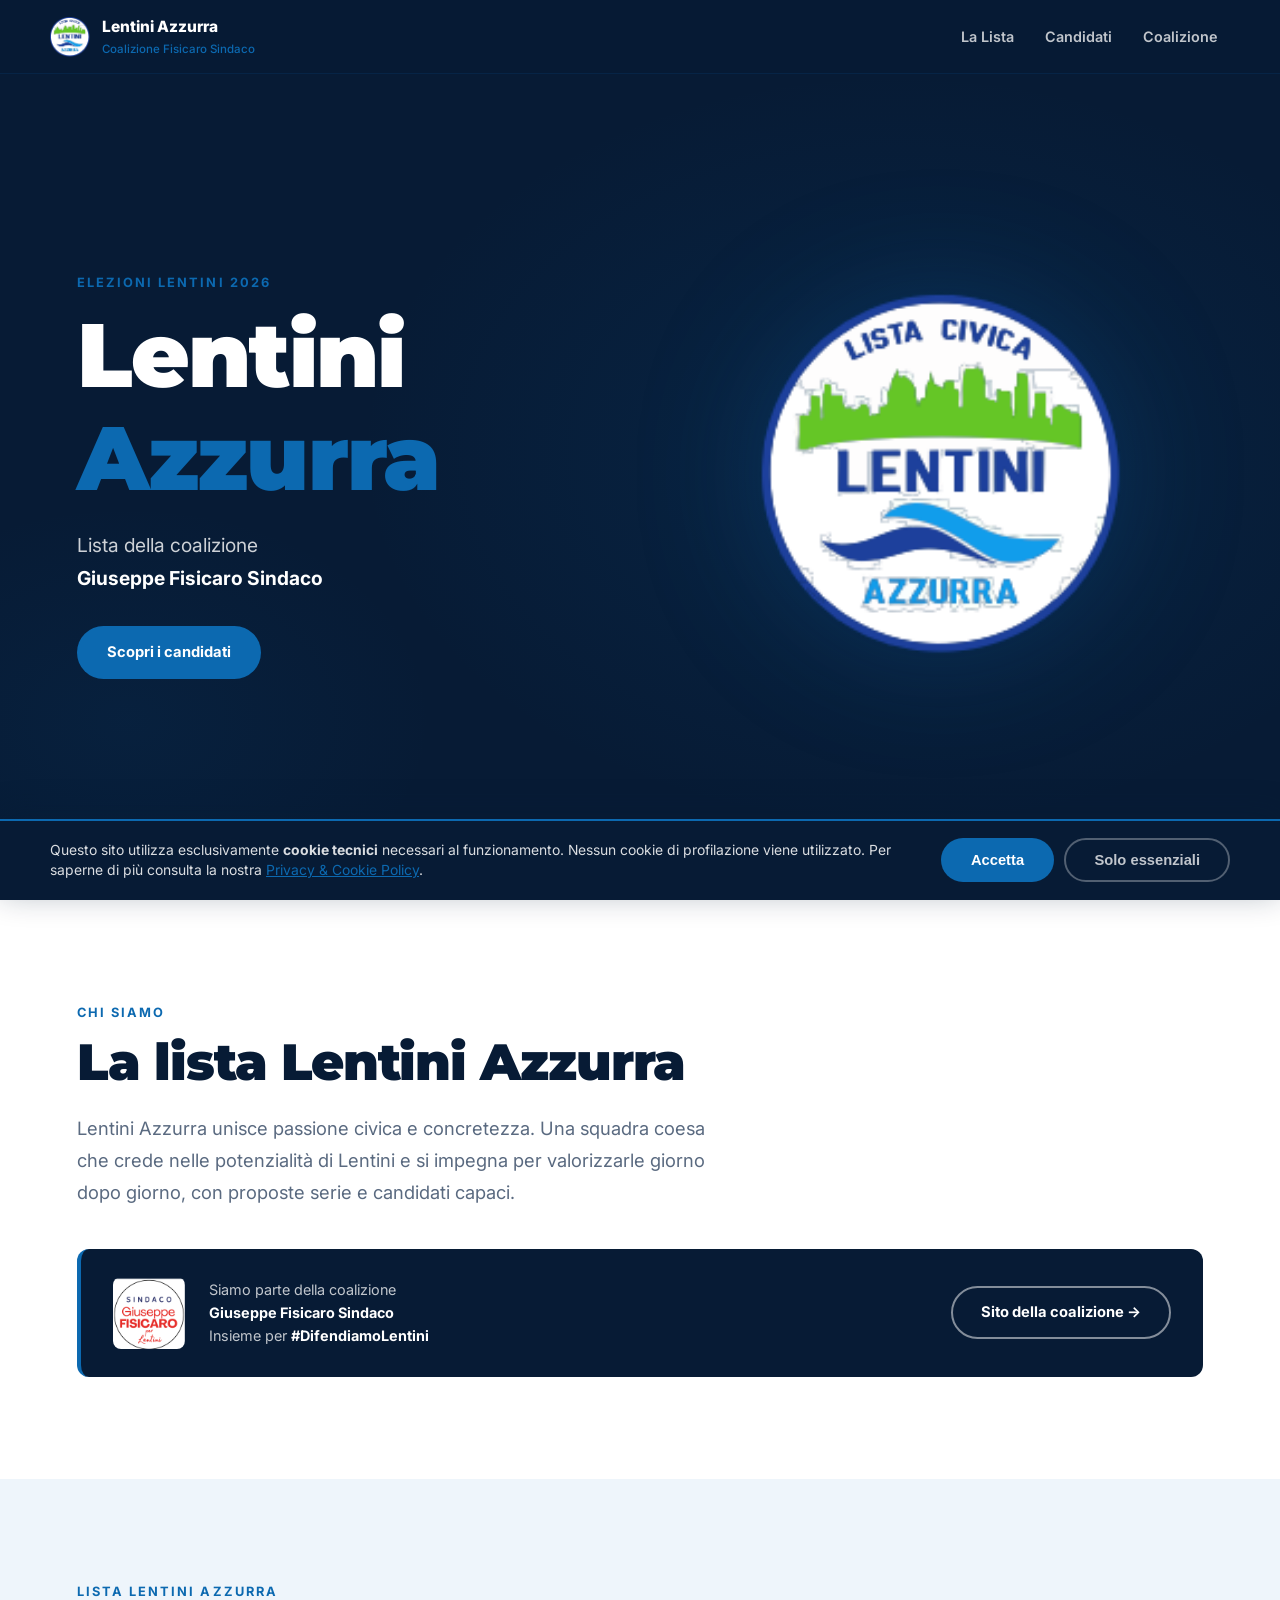
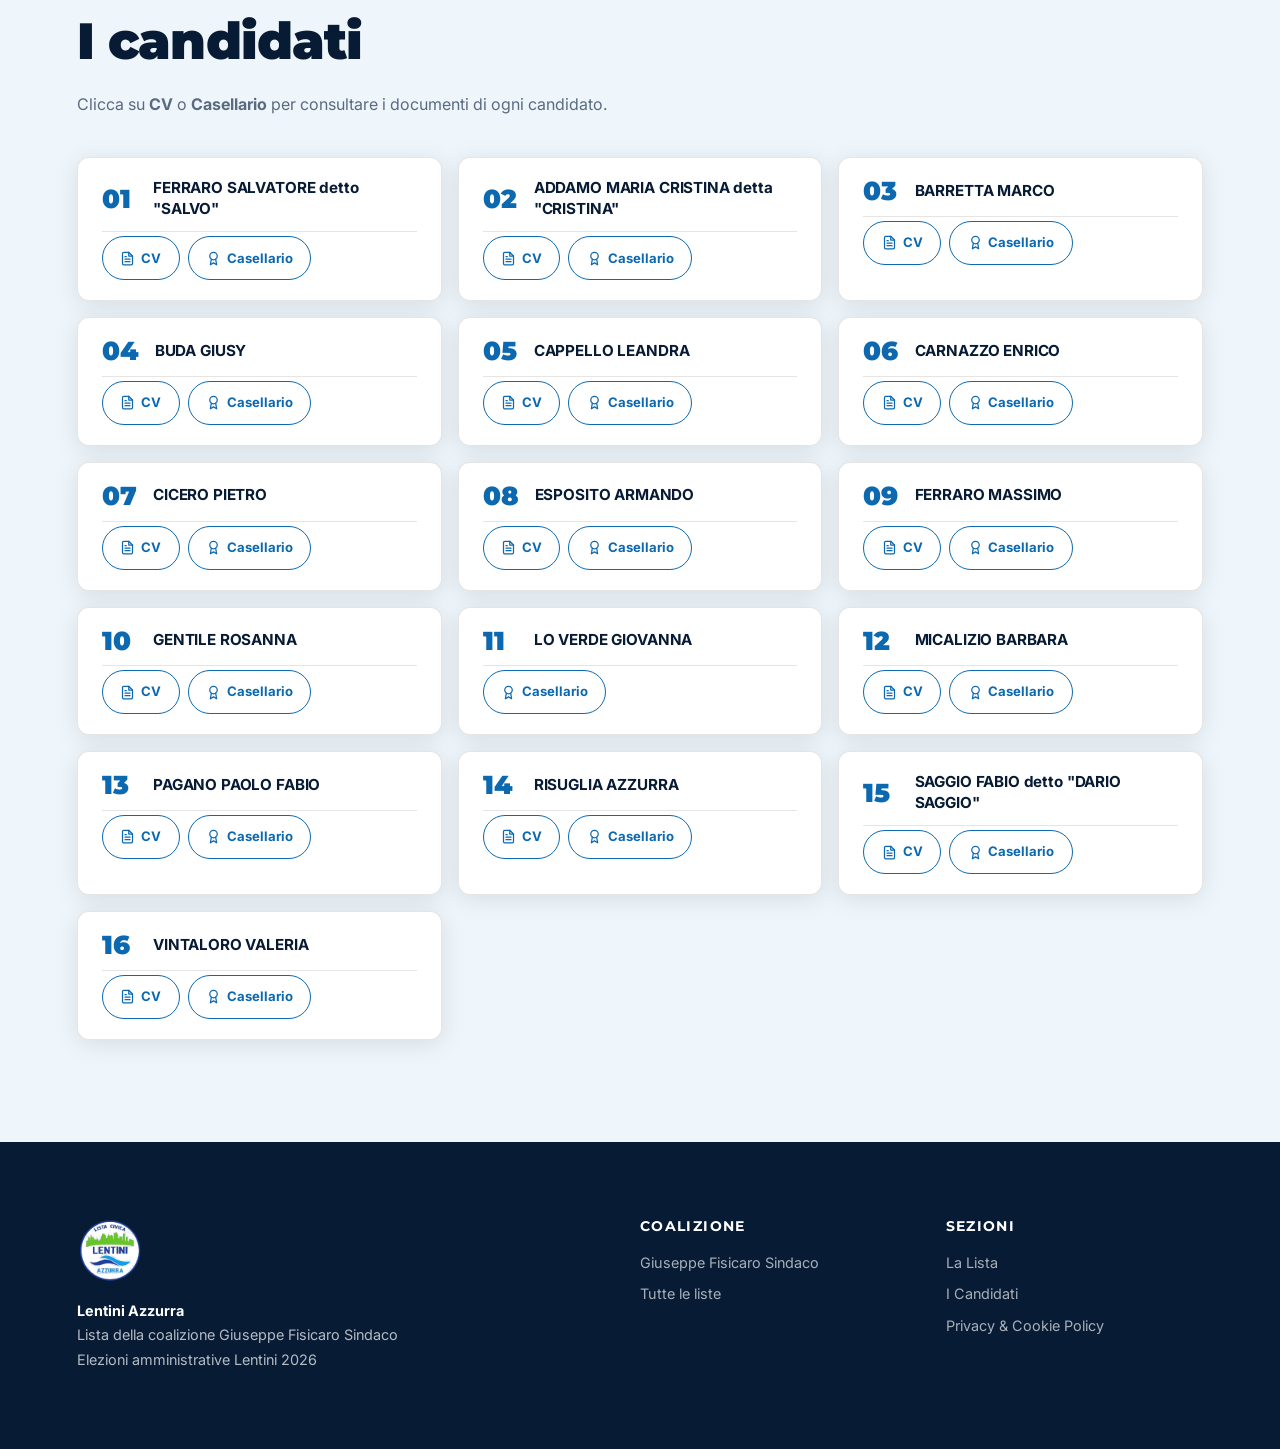
==== index.html @ 48d09f00 "Initial commit: Lentini Azzurra mini-site" ====
<!doctype html>
<html lang="it">
  <head>
    <meta charset="utf-8">
    <meta name="viewport" content="width=device-width, initial-scale=1">
    <title>Lentini Azzurra | Coalizione Giuseppe Fisicaro Sindaco</title>
    <meta name="description" content="Lentini Azzurra, lista della coalizione Giuseppe Fisicaro Sindaco per le elezioni amministrative di Lentini 2026. Scopri i candidati e i loro documenti.">
    <meta property="og:title" content="Lentini Azzurra | Coalizione Giuseppe Fisicaro Sindaco">
    <meta property="og:description" content="Lista della coalizione Giuseppe Fisicaro Sindaco — Elezioni Lentini 2026.">
    <meta property="og:image" content="assets/img/logo-azzurra.png">
    <link rel="preconnect" href="https://fonts.googleapis.com">
    <link rel="preconnect" href="https://fonts.gstatic.com" crossorigin>
    <link href="https://fonts.googleapis.com/css2?family=Inter:wght@400;500;600;700;800&family=Montserrat:wght@700;800;900&display=swap" rel="stylesheet">
    <link rel="stylesheet" href="assets/css/styles.css?v=3">
  </head>
  <body>

    <header class="site-header" data-header>
      <a class="brand" href="#home" aria-label="Lentini Azzurra">
        <img src="assets/img/logo-azzurra.png" alt="Logo Lentini Azzurra">
        <span>
          <strong>Lentini Azzurra</strong>
          <small>Coalizione Fisicaro Sindaco</small>
        </span>
      </a>
      <nav class="main-nav" aria-label="Navigazione principale">
        <a href="#lista">La Lista</a>
        <a href="#candidati">Candidati</a>
        <a href="#coalizione">Coalizione</a>
      </nav>
      <button class="nav-toggle" data-nav-toggle aria-expanded="false" aria-label="Apri menu">
        <span></span><span></span><span></span>
      </button>
    </header>

    <div class="nav-drawer" data-nav aria-label="Menu mobile">
      <a href="#lista">La Lista</a>
      <a href="#candidati">Candidati</a>
      <a href="#coalizione">Coalizione</a>
    </div>

    <main>

      <!-- HERO -->
      <section class="hero" id="home">
        <div class="hero-content">
          <p class="eyebrow">Elezioni Lentini 2026</p>
          <h1>Lentini<br><em>Azzurra</em></h1>
          <p class="hero-sub">Lista della coalizione<br><strong>Giuseppe Fisicaro Sindaco</strong></p>
          <a class="btn btn-primary" href="#candidati">Scopri i candidati</a>
        </div>
        <div class="hero-logo reveal">
          <img src="assets/img/logo-azzurra.png" alt="Lentini Azzurra">
        </div>
      </section>

      <!-- LA LISTA -->
      <section class="section" id="lista">
        <div class="section-inner">
          <p class="eyebrow">Chi siamo</p>
          <h2>La lista Lentini Azzurra</h2>
          <p class="section-lead">Lentini Azzurra unisce passione civica e concretezza. Una squadra coesa che crede nelle potenzialità di Lentini e si impegna per valorizzarle giorno dopo giorno, con proposte serie e candidati capaci.</p>

          <div class="coalition-badge reveal">
            <img src="assets/img/logo-fisicaro.png" alt="Giuseppe Fisicaro Sindaco">
            <div>
              <p>Siamo parte della coalizione</p>
              <p><strong>Giuseppe Fisicaro Sindaco</strong></p>
              <p>Insieme per <strong>#DifendiamoLentini</strong></p>
            </div>
            <a href="https://giuseppefisicarosindaco.it" class="btn btn-outline" target="_blank" rel="noopener noreferrer">Sito della coalizione →</a>
          </div>
        </div>
      </section>

      <!-- CANDIDATI -->
      <section class="section section-alt" id="candidati">
        <div class="section-inner">
          <p class="eyebrow">Lista Lentini Azzurra</p>
          <h2>I candidati</h2>
          <p class="section-sub">Clicca su <strong>CV</strong> o <strong>Casellario</strong> per consultare i documenti di ogni candidato.</p>
          <div class="candidates-grid" data-candidates></div>
        </div>
      </section>

    </main>

    <!-- FOOTER -->
    <footer class="site-footer" id="coalizione">
      <div class="footer-brand">
        <img src="assets/img/logo-azzurra.png" alt="Logo Lentini Azzurra">
        <p><strong>Lentini Azzurra</strong></p>
        <p>Lista della coalizione Giuseppe Fisicaro Sindaco</p>
        <p>Elezioni amministrative Lentini 2026</p>
      </div>
      <div>
        <h3>Coalizione</h3>
        <a href="https://giuseppefisicarosindaco.it" target="_blank" rel="noopener noreferrer">Giuseppe Fisicaro Sindaco</a>
        <a href="https://giuseppefisicarosindaco.it#coalizione" target="_blank" rel="noopener noreferrer">Tutte le liste</a>
      </div>
      <div>
        <h3>Sezioni</h3>
        <a href="#lista">La Lista</a>
        <a href="#candidati">I Candidati</a>
        <a href="privacy.html">Privacy &amp; Cookie Policy</a>
      </div>
    </footer>

    <script src="assets/js/main.js?v=2" defer></script>
  </body>
</html>
---- assets/css/styles.css ----
/* ============================================================
   LENTINI GIOVANE — Stylesheet
   ============================================================ */

/* ---------- Variables ---------- */
:root {
  --primary:      #0c69b0;
  --primary-dark: #084d82;
  --primary-light:#eef5fb;
  --navy:         #071b35;
  --navy-mid:     #0f2d54;
  --white:        #ffffff;
  --text:         #1a2640;
  --text-muted:   #5a6a80;
  --border:       rgba(0,0,0,.10);
  --container:    1180px;
  --radius:       .75rem;
  --shadow:       0 4px 24px rgba(0,0,0,.10);
}

/* ---------- Reset / Base ---------- */
*, *::before, *::after { box-sizing: border-box; margin: 0; padding: 0; }

html { scroll-behavior: smooth; -webkit-text-size-adjust: 100%; }

body {
  font-family: 'Inter', system-ui, sans-serif;
  font-size: 1rem;
  line-height: 1.65;
  color: var(--text);
  background: var(--white);
  overflow-x: hidden;
}

img { display: block; max-width: 100%; height: auto; }
a   { color: var(--primary); text-decoration: none; }
a:hover { text-decoration: underline; }

/* ---------- Typography ---------- */
h1, h2, h3, h4 {
  font-family: 'Montserrat', 'Inter', sans-serif;
  font-weight: 900;
  line-height: 1.15;
  letter-spacing: -.02em;
  color: var(--navy);
}

h1 { font-size: clamp(2.8rem, 7vw, 6rem); }
h2 { font-size: clamp(2rem, 4.5vw, 3.2rem); }
h3 { font-size: 1.2rem; font-weight: 700; }

.eyebrow {
  font-size: .8rem;
  font-weight: 700;
  letter-spacing: .16em;
  text-transform: uppercase;
  color: var(--primary);
  margin-bottom: .6rem;
}

/* ---------- Buttons ---------- */
.btn {
  display: inline-flex;
  align-items: center;
  justify-content: center;
  gap: .45rem;
  padding: .75rem 1.75rem;
  min-height: 44px;
  border-radius: 99px;
  font-weight: 700;
  font-size: .92rem;
  cursor: pointer;
  border: 2px solid transparent;
  transition: background .2s, color .2s, border-color .2s, transform .15s;
  text-decoration: none;
  white-space: nowrap;
  -webkit-tap-highlight-color: transparent;
}
.btn:hover { transform: translateY(-2px); text-decoration: none; }

.btn-primary  { background: var(--primary); color: var(--white); }
.btn-primary:hover { background: var(--primary-dark); }

.btn-outline  { background: transparent; color: var(--white); border-color: rgba(255,255,255,.5); }
.btn-outline:hover { background: rgba(255,255,255,.12); border-color: var(--white); }

.btn-doc {
  display: inline-flex;
  align-items: center;
  justify-content: center;
  gap: .35rem;
  padding: .5rem 1.1rem;
  min-height: 44px;
  border-radius: 99px;
  font-size: .82rem;
  font-weight: 700;
  border: 1.5px solid var(--primary);
  color: var(--primary);
  background: transparent;
  transition: background .18s, color .18s;
  text-decoration: none;
  -webkit-tap-highlight-color: transparent;
}
.btn-doc:hover { background: var(--primary); color: var(--white); text-decoration: none; }

.btn-doc svg { width: 15px; height: 15px; flex-shrink: 0; }

/* ---------- Header ---------- */
.site-header {
  position: fixed;
  top: 0; left: 0; right: 0;
  z-index: 100;
  display: flex;
  align-items: center;
  justify-content: space-between;
  gap: 1.5rem;
  padding: .9rem clamp(1rem, 5vw, 3rem);
  background: rgba(7,27,53,.96);
  backdrop-filter: blur(10px);
  border-bottom: 1px solid rgba(12,105,176,.15);
  transition: box-shadow .25s;
}
.site-header.scrolled { box-shadow: 0 2px 20px rgba(0,0,0,.3); }

.brand {
  display: flex;
  align-items: center;
  gap: .75rem;
  color: var(--white);
  text-decoration: none;
  flex-shrink: 0;
}
.brand:hover { text-decoration: none; }
.brand img { width: 42px; height: 42px; object-fit: contain; border-radius: .4rem; }
.brand strong { display: block; font-size: .97rem; font-weight: 800; color: var(--white); }
.brand small  { display: block; font-size: .72rem; color: var(--primary); font-weight: 500; }

.main-nav {
  display: flex;
  align-items: center;
  gap: .25rem;
}
.main-nav a {
  color: rgba(255,255,255,.75);
  font-size: .9rem;
  font-weight: 600;
  padding: .45rem .85rem;
  border-radius: 99px;
  transition: color .15s, background .15s;
  text-decoration: none;
}
.main-nav a:hover { color: var(--white); background: rgba(12,105,176,.15); }

/* ---------- Nav Toggle (mobile) ---------- */
.nav-toggle {
  display: none;
  flex-direction: column;
  justify-content: center;
  gap: 5px;
  width: 44px; height: 44px;
  border: none;
  background: transparent;
  cursor: pointer;
  padding: .25rem;
  -webkit-tap-highlight-color: transparent;
}
.nav-toggle span {
  display: block;
  height: 2px;
  background: var(--white);
  border-radius: 2px;
  transition: transform .25s, opacity .25s;
}
.nav-toggle[aria-expanded="true"] span:nth-child(1) { transform: translateY(7px) rotate(45deg); }
.nav-toggle[aria-expanded="true"] span:nth-child(2) { opacity: 0; }
.nav-toggle[aria-expanded="true"] span:nth-child(3) { transform: translateY(-7px) rotate(-45deg); }

/* ---------- Nav Drawer ---------- */
.nav-drawer {
  display: none;
  position: fixed;
  top: 65px; left: 0; right: 0;
  z-index: 99;
  background: var(--navy);
  border-bottom: 2px solid var(--primary);
  flex-direction: column;
  padding: .75rem 1rem 1rem;
  gap: .25rem;
  transform: translateY(-8px);
  opacity: 0;
  transition: transform .25s, opacity .25s;
  pointer-events: none;
}
.nav-drawer.is-open {
  opacity: 1;
  transform: translateY(0);
  pointer-events: all;
}
.nav-drawer a {
  color: rgba(255,255,255,.85);
  font-weight: 600;
  padding: .85rem 1rem;
  min-height: 44px;
  border-radius: .5rem;
  transition: background .15s, color .15s;
  text-decoration: none;
  display: flex;
  align-items: center;
  -webkit-tap-highlight-color: transparent;
}
.nav-drawer a:hover { background: rgba(12,105,176,.15); color: var(--white); }

body.is-nav-open { overflow: hidden; }

/* ---------- Hero ---------- */
.hero {
  min-height: 100svh;
  background: var(--navy);
  display: grid;
  grid-template-columns: 1fr 1fr;
  align-items: center;
  gap: 3rem;
  padding: clamp(6rem, 10vw, 9rem) clamp(1.5rem, 6vw, 5rem) clamp(3rem, 6vw, 5rem);
  position: relative;
  overflow: hidden;
}

.hero::before {
  content: '';
  position: absolute;
  inset: 0;
  background:
    radial-gradient(ellipse 60% 60% at 70% 50%, rgba(12,105,176,.12) 0%, transparent 70%),
    radial-gradient(ellipse 40% 40% at 10% 80%, rgba(12,105,176,.07) 0%, transparent 60%);
  pointer-events: none;
}

.hero-content {
  position: relative;
  z-index: 1;
}
.hero-content .eyebrow { color: var(--primary); }

.hero-content h1 {
  color: var(--white);
  margin-bottom: 1.25rem;
}
.hero-content h1 em {
  font-style: normal;
  color: var(--primary);
}

.hero-sub {
  color: rgba(255,255,255,.80);
  font-size: clamp(1rem, 2vw, 1.2rem);
  line-height: 1.7;
  margin-bottom: 2rem;
}
.hero-sub strong { color: var(--white); }
.hero-sub .hashtag {
  display: inline-block;
  margin-top: .3rem;
  color: var(--primary);
  font-weight: 700;
  font-size: 1.05em;
}

.hero-logo {
  display: flex;
  align-items: center;
  justify-content: center;
  position: relative;
  z-index: 1;
}
.hero-logo img {
  width: clamp(200px, 40vw, 380px);
  filter: drop-shadow(0 0 60px rgba(12,105,176,.25));
  animation: float 5s ease-in-out infinite;
}

@keyframes float {
  0%, 100% { transform: translateY(0); }
  50%       { transform: translateY(-12px); }
}

/* ---------- Section ---------- */
.section {
  padding: clamp(4rem, 8vw, 7rem) clamp(1.5rem, 6vw, 5rem);
}
.section-alt { background: var(--primary-light); }

.section-inner {
  max-width: var(--container);
  margin-inline: auto;
}
.section-inner h2 { margin-bottom: 1.25rem; }

.section-lead {
  font-size: clamp(1rem, 2vw, 1.15rem);
  color: var(--text-muted);
  max-width: 640px;
  line-height: 1.75;
  margin-bottom: 2.5rem;
}
.section-sub {
  color: var(--text-muted);
  margin-bottom: 2.5rem;
}

/* ---------- Coalition Badge ---------- */
.coalition-badge {
  display: flex;
  align-items: center;
  gap: 1.5rem;
  background: var(--navy);
  color: var(--white);
  padding: 1.75rem 2rem;
  border-radius: var(--radius);
  flex-wrap: wrap;
  border-left: 4px solid var(--primary);
}
.coalition-badge img {
  width: 72px;
  height: 72px;
  object-fit: contain;
  border-radius: .5rem;
  flex-shrink: 0;
}
.coalition-badge > div { flex: 1; min-width: 200px; }
.coalition-badge p { color: rgba(255,255,255,.75); font-size: .9rem; line-height: 1.6; }
.coalition-badge p strong { color: var(--white); }

/* ---------- Candidates Grid ---------- */
.candidates-grid {
  display: grid;
  grid-template-columns: repeat(auto-fill, minmax(280px, 1fr));
  gap: 1rem;
}

.candidate-card {
  background: var(--white);
  border-radius: var(--radius);
  padding: 1.25rem 1.5rem;
  display: flex;
  flex-direction: column;
  gap: .75rem;
  box-shadow: var(--shadow);
  border: 1.5px solid var(--border);
  transition: transform .2s, box-shadow .2s;
}
.candidate-card:hover {
  transform: translateY(-3px);
  box-shadow: 0 8px 32px rgba(12,105,176,.12);
  border-color: rgba(12,105,176,.3);
}

.candidate-top {
  display: flex;
  align-items: center;
  gap: 1rem;
}
.candidate-num {
  font-family: 'Montserrat', sans-serif;
  font-size: 1.6rem;
  font-weight: 900;
  color: var(--primary);
  line-height: 1;
  flex-shrink: 0;
  min-width: 2.2rem;
}
.candidate-name {
  font-weight: 700;
  font-size: .95rem;
  color: var(--navy);
  line-height: 1.35;
  letter-spacing: -.01em;
}

.candidate-docs {
  display: flex;
  gap: .5rem;
  flex-wrap: wrap;
  padding-top: .25rem;
  border-top: 1px solid var(--border);
}
.candidate-docs:empty { display: none; }

/* ---------- Footer ---------- */
.site-footer {
  background: var(--navy);
  color: rgba(255,255,255,.70);
  padding: clamp(3rem, 6vw, 5rem) clamp(1.5rem, 6vw, 5rem);
  display: grid;
  grid-template-columns: 2fr 1fr 1fr;
  gap: 3rem;
  max-width: 100%;
}

.footer-brand img {
  width: 64px;
  height: 64px;
  object-fit: contain;
  border-radius: .5rem;
  margin-bottom: 1rem;
}
.footer-brand p { font-size: .9rem; line-height: 1.7; }
.footer-brand p strong { color: var(--white); }

.site-footer h3 {
  color: var(--white);
  font-size: .85rem;
  font-weight: 700;
  letter-spacing: .1em;
  text-transform: uppercase;
  margin-bottom: 1rem;
}
.site-footer a {
  display: block;
  color: rgba(255,255,255,.65);
  font-size: .9rem;
  margin-bottom: .5rem;
  transition: color .15s;
}
.site-footer a:hover { color: var(--primary); text-decoration: none; }

/* ---------- Reveal animation ---------- */
.reveal {
  opacity: 0;
  transform: translateY(24px);
  transition: opacity .55s ease, transform .55s ease;
}
.reveal.is-visible {
  opacity: 1;
  transform: translateY(0);
}

/* ---------- Responsive ---------- */

/* Tablet / small desktop */
@media (max-width: 900px) {
  .hero {
    grid-template-columns: 1fr;
    min-height: auto;
    padding-top: 6rem;
    padding-bottom: 3.5rem;
    text-align: center;
    gap: 2rem;
  }
  .hero-logo { order: -1; }
  .hero-logo img {
    width: clamp(130px, 42vw, 200px);
    animation: none; /* stop float on tablet/mobile — save battery */
  }
  .hero-sub { margin-inline: auto; max-width: 480px; }
  .hero-content .btn { margin-inline: auto; }

  .site-footer { grid-template-columns: 1fr 1fr; }
  .footer-brand { grid-column: 1 / -1; }
}

/* Mobile nav */
@media (max-width: 760px) {
  .main-nav { display: none; }
  .nav-toggle { display: flex; }
  .nav-drawer { display: flex; }

  /* Brand: hide subtitle on very small screens to avoid overflow */
  .brand small { display: none; }

  .site-footer { grid-template-columns: 1fr; gap: 2rem; }

  /* Candidates: 2 columns on medium mobile */
  .candidates-grid {
    grid-template-columns: repeat(auto-fill, minmax(240px, 1fr));
  }

  /* Coalition badge: stack on mobile */
  .coalition-badge {
    flex-direction: column;
    text-align: center;
    align-items: center;
    border-left: none;
    border-top: 4px solid var(--primary);
    padding: 1.5rem;
  }
  .coalition-badge > div { min-width: unset; text-align: center; }
}

/* Small mobile (iPhone SE, 375px etc.) */
@media (max-width: 480px) {
  .candidates-grid { grid-template-columns: 1fr; }

  /* Doc buttons full-width on small screens */
  .candidate-docs {
    flex-direction: column;
    gap: .4rem;
  }
  .candidate-docs .btn-doc {
    width: 100%;
    justify-content: center;
  }

  /* Hero tighter on small phones */
  .hero { padding-top: 5.5rem; gap: 1.5rem; }
  .hero-logo img { width: clamp(110px, 38vw, 160px); }

  /* Section padding tighter */
  .section { padding-top: 3rem; padding-bottom: 3rem; }
}

/* Safe area insets — iPhone con notch/Dynamic Island */
@supports (padding: max(0px)) {
  .site-header {
    padding-left: max(clamp(1rem, 5vw, 3rem), env(safe-area-inset-left));
    padding-right: max(clamp(1rem, 5vw, 3rem), env(safe-area-inset-right));
  }
  .cookie-banner {
    padding-bottom: max(1.1rem, calc(env(safe-area-inset-bottom) + .75rem));
    padding-left: max(clamp(1rem, 5vw, 3rem), env(safe-area-inset-left));
    padding-right: max(clamp(1rem, 5vw, 3rem), env(safe-area-inset-right));
  }
  .hero, .section, .site-footer {
    padding-left: max(clamp(1.5rem, 6vw, 5rem), env(safe-area-inset-left));
    padding-right: max(clamp(1.5rem, 6vw, 5rem), env(safe-area-inset-right));
  }
}

/* Disable sticky hover on touch devices */
@media (hover: none) {
  .btn:hover { transform: none; }
  .candidate-card:hover {
    transform: none;
    box-shadow: var(--shadow);
    border-color: var(--border);
  }
}

/* ---------- Cookie Banner ---------- */
.cookie-banner {
  position: fixed;
  bottom: 0; left: 0; right: 0;
  z-index: 9999;
  background: var(--navy);
  border-top: 2px solid var(--primary);
  color: var(--white);
  padding: 1.1rem clamp(1rem, 5vw, 3rem);
  box-shadow: 0 -6px 32px rgba(7,27,53,.32);
}
.cookie-banner-inner {
  display: flex;
  align-items: center;
  justify-content: space-between;
  gap: 1.25rem;
  max-width: var(--container);
  margin-inline: auto;
  flex-wrap: wrap;
}
.cookie-banner p {
  flex: 1;
  min-width: 220px;
  margin: 0;
  font-size: .87rem;
  line-height: 1.5;
  color: rgba(255,255,255,.85);
}
.cookie-banner p a { color: var(--primary); text-decoration: underline; }
.cookie-banner-actions { display: flex; gap: .65rem; flex-shrink: 0; }

.btn-secondary {
  background: transparent;
  color: rgba(255,255,255,.75);
  border-color: rgba(255,255,255,.3);
}
.btn-secondary:hover {
  background: rgba(255,255,255,.08);
  color: var(--white);
  border-color: rgba(255,255,255,.6);
}

/* ---------- Legal text (privacy.html) ---------- */
.page-hero {
  background: var(--navy);
  padding: clamp(6rem, 10vw, 9rem) clamp(1.5rem, 6vw, 5rem) clamp(3rem, 5vw, 5rem);
  text-align: center;
}
.page-hero .eyebrow { color: var(--primary); }
.page-hero h1 { color: var(--white); margin-bottom: 1rem; font-size: clamp(2rem, 5vw, 3.5rem); }
.page-hero p { color: rgba(255,255,255,.75); max-width: 640px; margin-inline: auto; }

.legal-text {
  max-width: 760px;
  margin-inline: auto;
  padding: clamp(3rem, 6vw, 5rem) clamp(1.5rem, 6vw, 5rem);
}
.legal-text h2 {
  font-size: 1.35rem;
  color: var(--navy);
  margin-top: 2.5rem;
  margin-bottom: .6rem;
  padding-bottom: .4rem;
  border-bottom: 2px solid var(--primary);
}
.legal-text h3 {
  font-size: 1rem;
  color: var(--navy);
  margin-top: 1.5rem;
  margin-bottom: .4rem;
}
.legal-text p, .legal-text li {
  font-size: .95rem;
  color: var(--text-muted);
  line-height: 1.75;
  margin-bottom: .75rem;
}
.legal-text ul, .legal-text ol {
  padding-left: 1.4rem;
  margin-bottom: 1rem;
}
.legal-text a { color: var(--primary); text-decoration: underline; }
.legal-text strong { color: var(--text); }
.legal-meta {
  margin-top: 2.5rem;
  font-size: .82rem;
  color: var(--text-muted);
  font-style: italic;
}

/* ---------- Responsive additions ---------- */
@media (max-width: 580px) {
  .cookie-banner-actions { width: 100%; }
  .cookie-banner-actions .btn { flex: 1; text-align: center; justify-content: center; }
}

@media (prefers-reduced-motion: reduce) {
  .reveal { opacity: 1; transform: none; transition: none; }
  .hero-logo img { animation: none; }
}
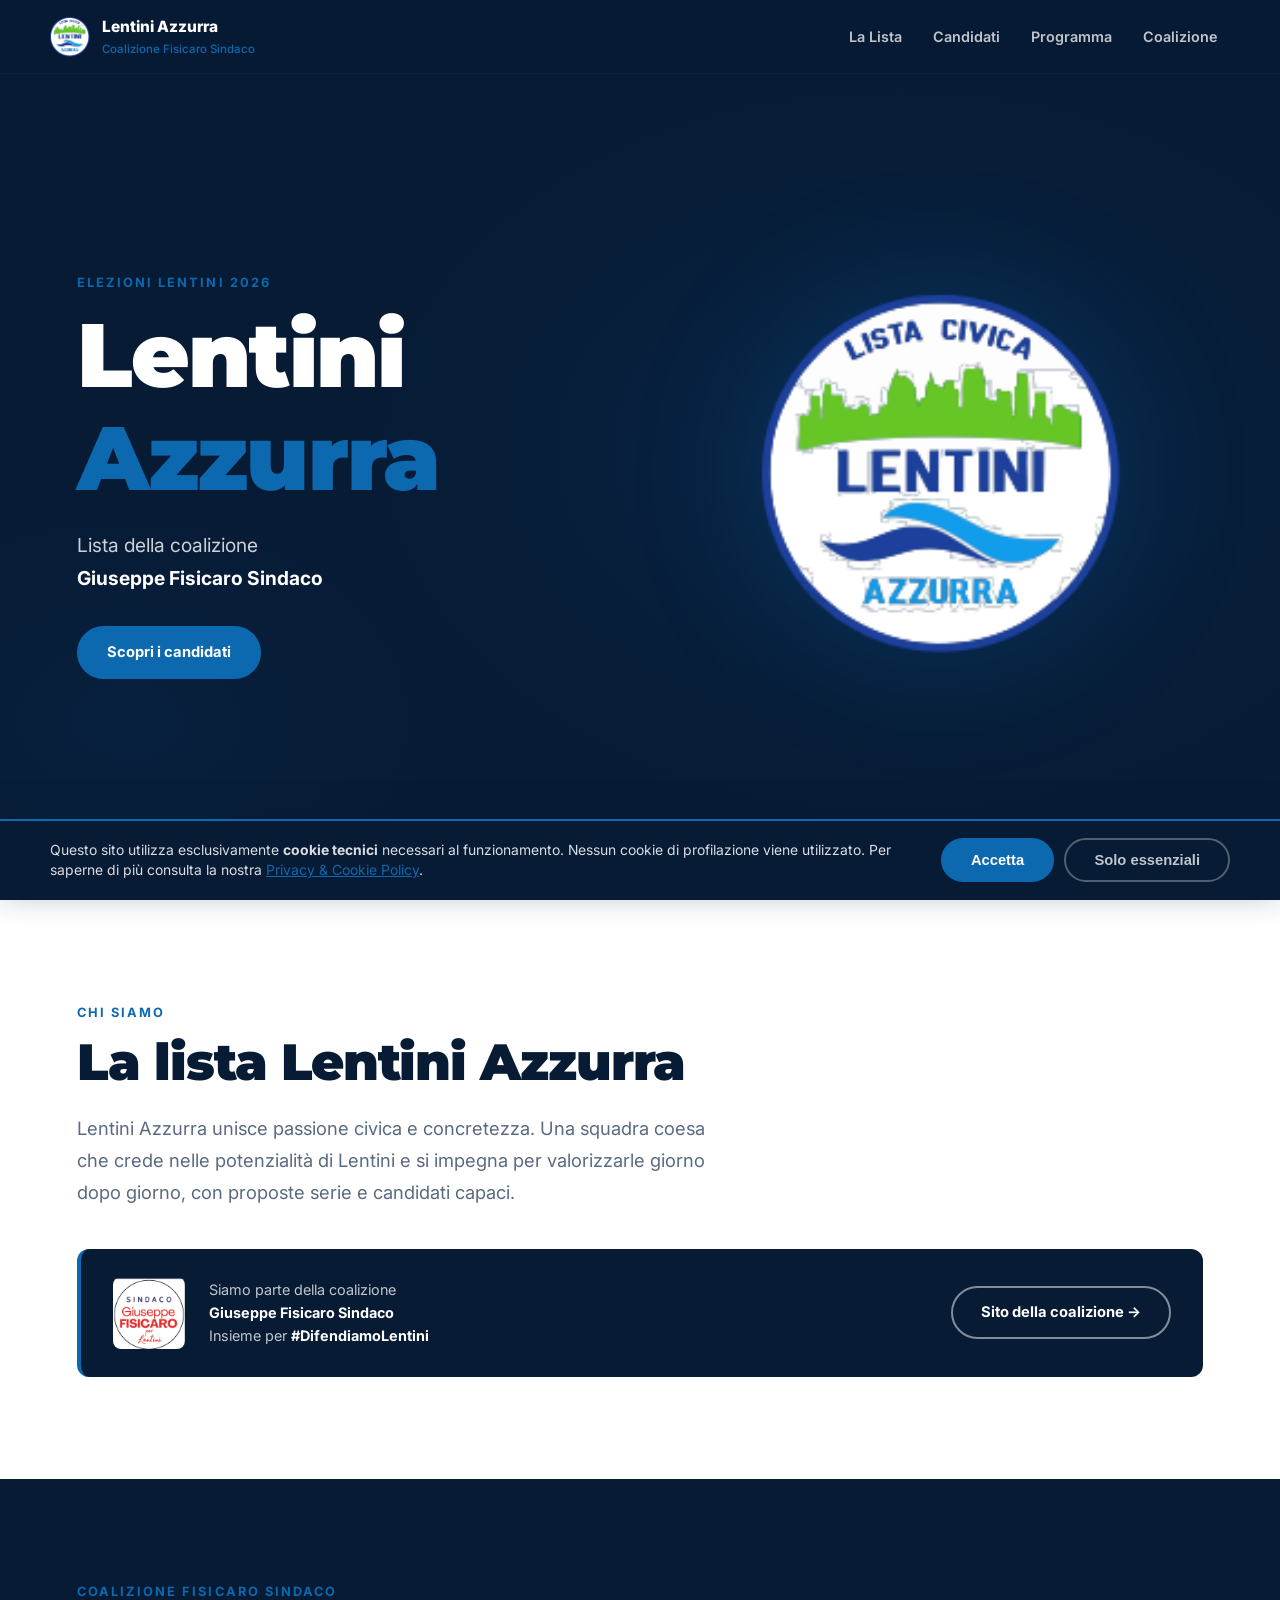
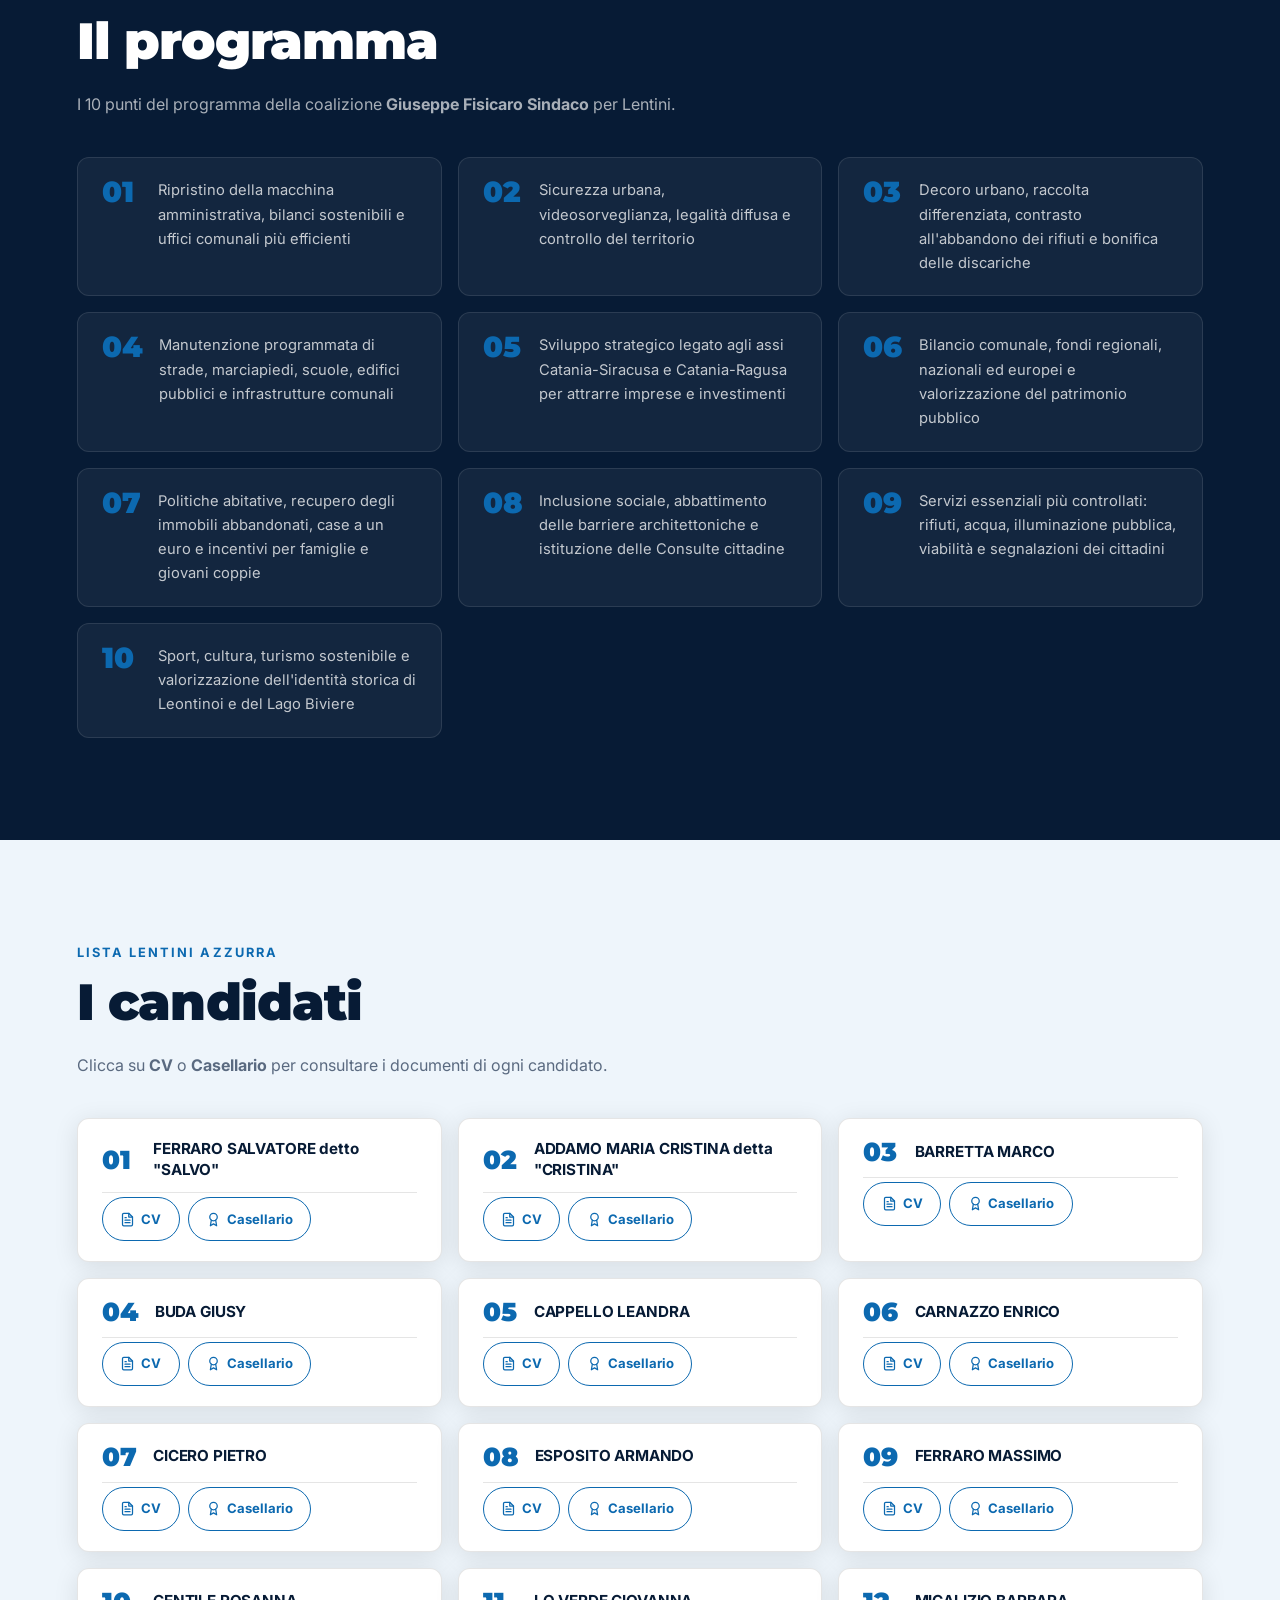
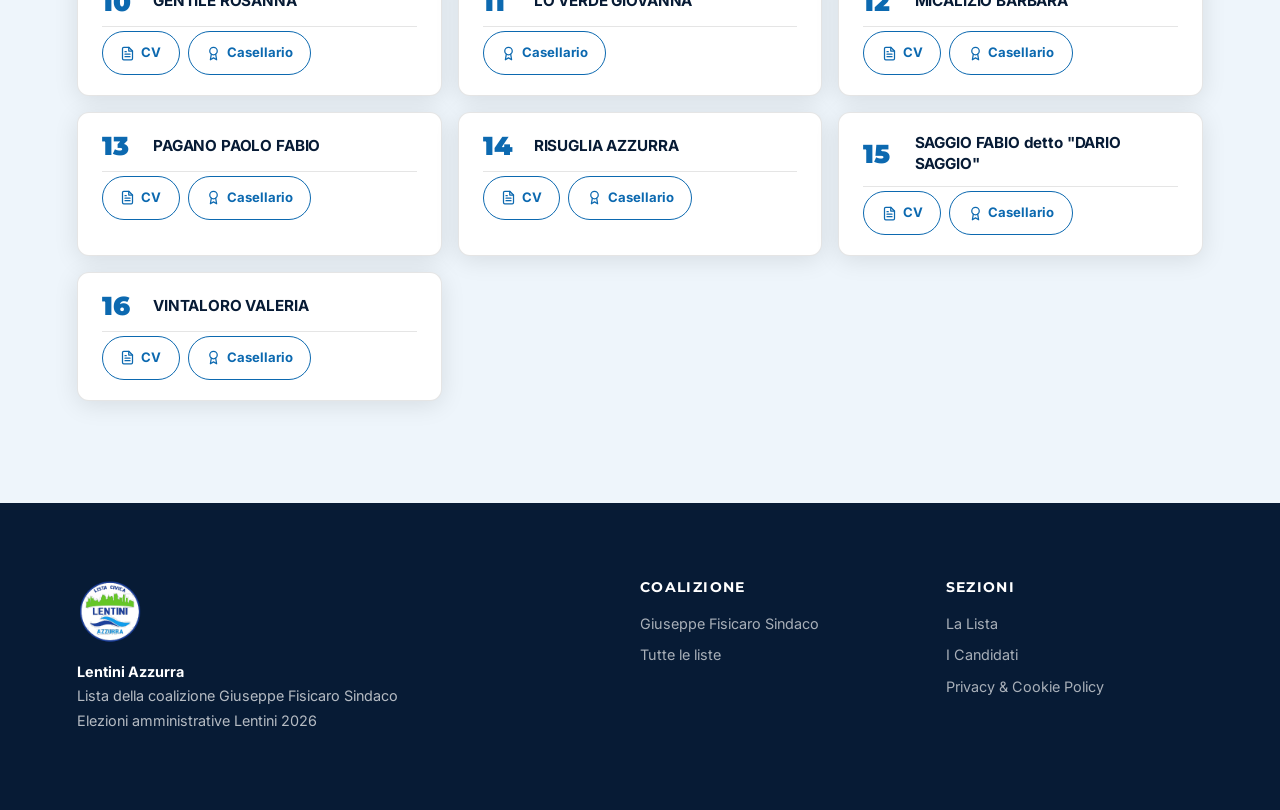
==== commit 1016337c: "Aggiunge sezione programma coalizione" ====
--- a/index.html
+++ b/index.html
@@ -11,7 +11,7 @@
     <link rel="preconnect" href="https://fonts.googleapis.com">
     <link rel="preconnect" href="https://fonts.gstatic.com" crossorigin>
     <link href="https://fonts.googleapis.com/css2?family=Inter:wght@400;500;600;700;800&family=Montserrat:wght@700;800;900&display=swap" rel="stylesheet">
-    <link rel="stylesheet" href="assets/css/styles.css?v=3">
+    <link rel="stylesheet" href="assets/css/styles.css?v=4">
   </head>
   <body>
 
@@ -26,6 +26,7 @@
       <nav class="main-nav" aria-label="Navigazione principale">
         <a href="#lista">La Lista</a>
         <a href="#candidati">Candidati</a>
+        <a href="#programma">Programma</a>
         <a href="#coalizione">Coalizione</a>
       </nav>
       <button class="nav-toggle" data-nav-toggle aria-expanded="false" aria-label="Apri menu">
@@ -36,6 +37,7 @@
     <div class="nav-drawer" data-nav aria-label="Menu mobile">
       <a href="#lista">La Lista</a>
       <a href="#candidati">Candidati</a>
+      <a href="#programma">Programma</a>
       <a href="#coalizione">Coalizione</a>
     </div>
 
@@ -73,6 +75,16 @@
         </div>
       </section>
 
+      <!-- PROGRAMMA -->
+      <section class="section section-program" id="programma">
+        <div class="section-inner">
+          <p class="eyebrow">Coalizione Fisicaro Sindaco</p>
+          <h2>Il programma</h2>
+          <p class="section-sub">I 10 punti del programma della coalizione <strong>Giuseppe Fisicaro Sindaco</strong> per Lentini.</p>
+          <div class="program-grid" data-program-grid></div>
+        </div>
+      </section>
+
       <!-- CANDIDATI -->
       <section class="section section-alt" id="candidati">
         <div class="section-inner">
@@ -106,6 +118,6 @@
       </div>
     </footer>
 
-    <script src="assets/js/main.js?v=2" defer></script>
+    <script src="assets/js/main.js?v=3" defer></script>
   </body>
 </html>
--- a/assets/css/styles.css
+++ b/assets/css/styles.css
@@ -635,3 +635,49 @@
   .reveal { opacity: 1; transform: none; transition: none; }
   .hero-logo img { animation: none; }
 }
+
+/* ---------- Program ---------- */
+.section-program { background: var(--navy); }
+.section-program .eyebrow { color: var(--primary); }
+.section-program h2 { color: var(--white); }
+.section-program .section-sub { color: rgba(255,255,255,.65); }
+
+.program-grid {
+  display: grid;
+  grid-template-columns: repeat(auto-fill, minmax(280px, 1fr));
+  gap: 1rem;
+  margin-top: 1.5rem;
+}
+.program-item {
+  background: rgba(255,255,255,.05);
+  border: 1.5px solid rgba(255,255,255,.10);
+  border-radius: var(--radius);
+  padding: 1.25rem 1.5rem;
+  display: flex;
+  gap: 1rem;
+  align-items: flex-start;
+  transition: background .2s, border-color .2s;
+}
+.program-item:hover {
+  background: rgba(255,255,255,.08);
+  border-color: rgba(255,255,255,.2);
+}
+.program-item span {
+  font-family: 'Montserrat', sans-serif;
+  font-size: 1.8rem;
+  font-weight: 900;
+  color: var(--primary);
+  line-height: 1;
+  flex-shrink: 0;
+  min-width: 2.5rem;
+}
+.program-item p {
+  font-size: .92rem;
+  color: rgba(255,255,255,.75);
+  line-height: 1.65;
+  margin: 0;
+}
+
+@media (max-width: 480px) {
+  .program-grid { grid-template-columns: 1fr; }
+}
